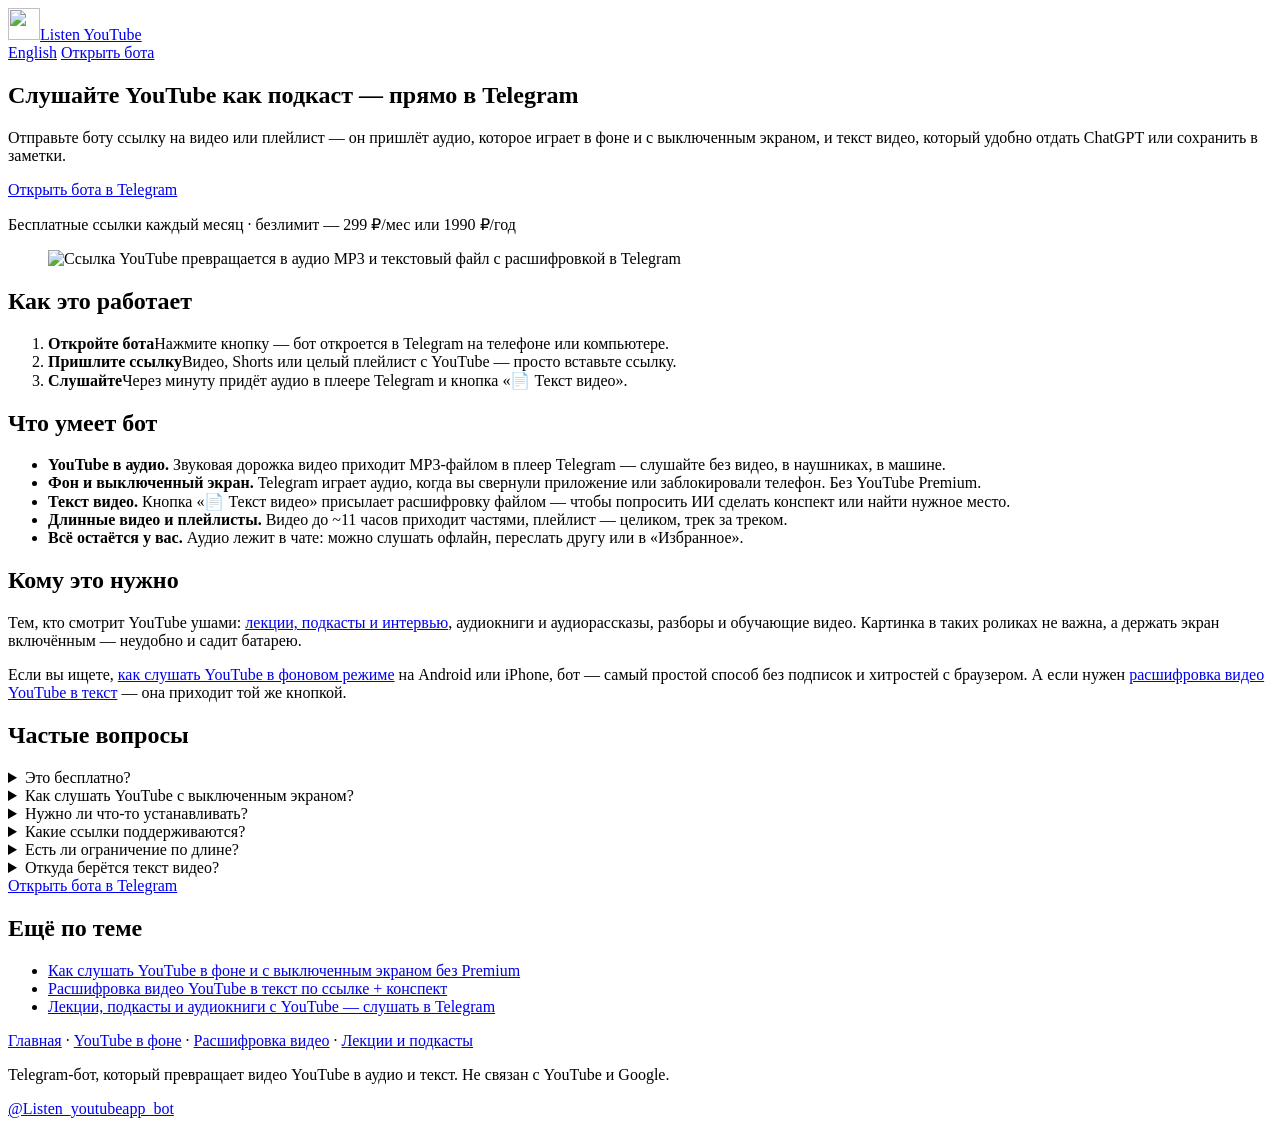
==== docs/index.html @ 63500a85 "Tune copy to real search phrasings (Google US/RU, Yandex suggest); transcript page → /rasshifrovka-v" ====
<!doctype html>
<html lang="ru">
<head>
<meta charset="utf-8">
<meta name="viewport" content="width=device-width, initial-scale=1">
<title>Видео YouTube в аудио — Telegram-бот: слушать в фоне + текст</title>
<meta name="description" content="Пришлите ссылку на YouTube в Telegram-бот — получите аудио для прослушивания в фоне и с выключенным экраном, а также текст видео. Лекции, подкасты, плейлисты.">
<meta name="theme-color" content="#0b0b0d">
<link rel="icon" href="/listen-youtube-bot/favicon.svg" type="image/svg+xml">
<link rel="stylesheet" href="/listen-youtube-bot/style.css">
<link rel="canonical" href="https://gotemapak.github.io/listen-youtube-bot/">
<link rel="alternate" hreflang="ru" href="https://gotemapak.github.io/listen-youtube-bot/">
<link rel="alternate" hreflang="en" href="https://gotemapak.github.io/listen-youtube-bot/en/">
<link rel="alternate" hreflang="x-default" href="https://gotemapak.github.io/listen-youtube-bot/en/">
<meta property="og:type" content="website">
<meta property="og:site_name" content="Listen YouTube bot">
<meta property="og:title" content="Видео YouTube в аудио — Telegram-бот: слушать в фоне + текст">
<meta property="og:description" content="Пришлите ссылку на YouTube в Telegram-бот — получите аудио для прослушивания в фоне и с выключенным экраном, а также текст видео. Лекции, подкасты, плейлисты.">
<meta property="og:url" content="https://gotemapak.github.io/listen-youtube-bot/">
<meta property="og:image" content="https://gotemapak.github.io/listen-youtube-bot/img/welcome-ru.png">
<meta property="og:image:width" content="1280">
<meta property="og:image:height" content="720">
<meta property="og:locale" content="ru_RU">
<meta property="og:locale:alternate" content="en_US">
<meta name="twitter:card" content="summary_large_image">
<link rel="alternate" type="text/plain" title="llms.txt" href="/listen-youtube-bot/llms.txt">
<script type="application/ld+json">
{
 "@context": "https://schema.org",
 "@graph": [
  {
   "@type": "WebSite",
   "@id": "https://gotemapak.github.io/listen-youtube-bot/#website",
   "url": "https://gotemapak.github.io/listen-youtube-bot/",
   "name": "Listen YouTube bot",
   "inLanguage": [
    "ru",
    "en"
   ]
  },
  {
   "@type": "SoftwareApplication",
   "@id": "https://gotemapak.github.io/listen-youtube-bot/#app",
   "name": "Listen YouTube — Telegram bot",
   "alternateName": "@Listen_youtubeapp_bot",
   "url": "https://t.me/Listen_youtubeapp_bot",
   "applicationCategory": "MultimediaApplication",
   "operatingSystem": "Telegram (Android, iOS, Windows, macOS, Linux, Web)",
   "inLanguage": [
    "ru",
    "en"
   ],
   "image": "https://gotemapak.github.io/listen-youtube-bot/img/welcome-ru.png",
   "description": "Пришлите ссылку на YouTube в Telegram-бот — получите аудио для прослушивания в фоне и с выключенным экраном, а также текст видео. Лекции, подкасты, плейлисты.",
   "featureList": [
    "YouTube to audio (MP3) in Telegram",
    "Background playback and screen-off listening",
    "Video transcript from YouTube subtitles",
    "Playlists and videos up to 11 hours"
   ],
   "offers": [
    {
     "@type": "Offer",
     "price": "0",
     "priceCurrency": "RUB",
     "description": "Free links every month"
    },
    {
     "@type": "Offer",
     "price": "299",
     "priceCurrency": "RUB",
     "description": "Unlimited, monthly"
    },
    {
     "@type": "Offer",
     "price": "1990",
     "priceCurrency": "RUB",
     "description": "Unlimited, yearly"
    }
   ]
  },
  {
   "@type": "WebPage",
   "@id": "https://gotemapak.github.io/listen-youtube-bot/",
   "url": "https://gotemapak.github.io/listen-youtube-bot/",
   "name": "Видео YouTube в аудио — Telegram-бот: слушать в фоне + текст",
   "description": "Пришлите ссылку на YouTube в Telegram-бот — получите аудио для прослушивания в фоне и с выключенным экраном, а также текст видео. Лекции, подкасты, плейлисты.",
   "inLanguage": "ru",
   "isPartOf": {
    "@id": "https://gotemapak.github.io/listen-youtube-bot/#website"
   },
   "about": {
    "@id": "https://gotemapak.github.io/listen-youtube-bot/#app"
   },
   "dateModified": "2026-10-07"
  },
  {
   "@type": "FAQPage",
   "mainEntity": [
    {
     "@type": "Question",
     "name": "Это бесплатно?",
     "acceptedAnswer": {
      "@type": "Answer",
      "text": "Да, каждый месяц даётся несколько бесплатных ссылок. Безлимит — 299 ₽ в месяц или 1990 ₽ в год, оформляется командой /pay в боте. За каждого приглашённого друга — +5 бонусных ссылок."
     }
    },
    {
     "@type": "Question",
     "name": "Как слушать YouTube с выключенным экраном?",
     "acceptedAnswer": {
      "@type": "Answer",
      "text": "Пришлите ссылку боту и включите полученное аудио в Telegram. Плеер Telegram продолжает играть в фоне и при заблокированном экране — на Android и на iPhone."
     }
    },
    {
     "@type": "Question",
     "name": "Нужно ли что-то устанавливать?",
     "acceptedAnswer": {
      "@type": "Answer",
      "text": "Нет. Достаточно Telegram на телефоне или компьютере — бот работает внутри него."
     }
    },
    {
     "@type": "Question",
     "name": "Какие ссылки поддерживаются?",
     "acceptedAnswer": {
      "@type": "Answer",
      "text": "Обычные видео YouTube, Shorts и плейлисты. Ссылки вида youtube.com/watch, youtu.be и m.youtube.com."
     }
    },
    {
     "@type": "Question",
     "name": "Есть ли ограничение по длине?",
     "acceptedAnswer": {
      "@type": "Answer",
      "text": "Видео до ~11 часов. Длинные записи приходят несколькими частями — так их принимает Telegram."
     }
    },
    {
     "@type": "Question",
     "name": "Откуда берётся текст видео?",
     "acceptedAnswer": {
      "@type": "Answer",
      "text": "Из субтитров YouTube: авторских, а если их нет — из автоматических. Если у ролика субтитров нет совсем, бот честно об этом скажет."
     }
    }
   ]
  }
 ]
}
</script>
</head>
<body>
<header class="top">
<a class="brand" href="/listen-youtube-bot/"><img src="/listen-youtube-bot/favicon.svg" width="32" height="32" alt="">Listen YouTube</a>
<nav><a href="/listen-youtube-bot/en/" hreflang="en" lang="en">English</a>
<a class="btn btn-sm" href="https://t.me/Listen_youtubeapp_bot?start=site_ru">Открыть бота</a></nav>
</header>
<main>
<section class="hero">
<h1>Слушайте YouTube как подкаст — прямо в Telegram</h1>
<p class="lead">Отправьте боту ссылку на видео или плейлист — он пришлёт аудио, которое играет в фоне и с выключенным экраном, и текст видео, который удобно отдать ChatGPT или сохранить в заметки.</p>
<a class="btn" href="https://t.me/Listen_youtubeapp_bot?start=site_ru">Открыть бота в Telegram</a>
<p class="note">Бесплатные ссылки каждый месяц · безлимит — 299 ₽/мес или 1990 ₽/год</p>
</section>
<figure class="shot"><img src="/listen-youtube-bot/img/welcome-ru.png" width="1280" height="720" alt="Ссылка YouTube превращается в аудио MP3 и текстовый файл с расшифровкой в Telegram" fetchpriority="high"></figure>
<section>
<h2>Как это работает</h2>
<ol class="steps">
<li><b>Откройте бота</b><span>Нажмите кнопку — бот откроется в Telegram на телефоне или компьютере.</span></li>
<li><b>Пришлите ссылку</b><span>Видео, Shorts или целый плейлист с YouTube — просто вставьте ссылку.</span></li>
<li><b>Слушайте</b><span>Через минуту придёт аудио в плеере Telegram и кнопка «📄 Текст видео».</span></li>
</ol>
</section>
<section>
<h2>Что умеет бот</h2>
<ul class="features">
<li><b>YouTube в аудио.</b> Звуковая дорожка видео приходит MP3-файлом в плеер Telegram — слушайте без видео, в наушниках, в машине.</li>
<li><b>Фон и выключенный экран.</b> Telegram играет аудио, когда вы свернули приложение или заблокировали телефон. Без YouTube Premium.</li>
<li><b>Текст видео.</b> Кнопка «📄 Текст видео» присылает расшифровку файлом — чтобы попросить ИИ сделать конспект или найти нужное место.</li>
<li><b>Длинные видео и плейлисты.</b> Видео до ~11 часов приходит частями, плейлист — целиком, трек за треком.</li>
<li><b>Всё остаётся у вас.</b> Аудио лежит в чате: можно слушать офлайн, переслать другу или в «Избранное».</li>
</ul>
</section>
<section>
<h2>Кому это нужно</h2>
<p>Тем, кто смотрит YouTube ушами: <a href="/listen-youtube-bot/lekcii-podkasty-audioknigi/">лекции, подкасты и интервью</a>, аудиокниги и аудиорассказы, разборы и обучающие видео. Картинка в таких роликах не важна, а держать экран включённым — неудобно и садит батарею.</p>
<p>Если вы ищете, <a href="/listen-youtube-bot/slushat-youtube-v-fone/">как слушать YouTube в фоновом режиме</a> на Android или iPhone, бот — самый простой способ без подписок и хитростей с браузером. А если нужен <a href="/listen-youtube-bot/rasshifrovka-video-youtube/">расшифровка видео YouTube в текст</a> — она приходит той же кнопкой.</p>
</section>
<section class="faq">
<h2>Частые вопросы</h2>
<details><summary>Это бесплатно?</summary><p>Да, каждый месяц даётся несколько бесплатных ссылок. Безлимит — 299 ₽ в месяц или 1990 ₽ в год, оформляется командой /pay в боте. За каждого приглашённого друга — +5 бонусных ссылок.</p></details>
<details><summary>Как слушать YouTube с выключенным экраном?</summary><p>Пришлите ссылку боту и включите полученное аудио в Telegram. Плеер Telegram продолжает играть в фоне и при заблокированном экране — на Android и на iPhone.</p></details>
<details><summary>Нужно ли что-то устанавливать?</summary><p>Нет. Достаточно Telegram на телефоне или компьютере — бот работает внутри него.</p></details>
<details><summary>Какие ссылки поддерживаются?</summary><p>Обычные видео YouTube, Shorts и плейлисты. Ссылки вида youtube.com/watch, youtu.be и m.youtube.com.</p></details>
<details><summary>Есть ли ограничение по длине?</summary><p>Видео до ~11 часов. Длинные записи приходят несколькими частями — так их принимает Telegram.</p></details>
<details><summary>Откуда берётся текст видео?</summary><p>Из субтитров YouTube: авторских, а если их нет — из автоматических. Если у ролика субтитров нет совсем, бот честно об этом скажет.</p></details>
</section>
<section class="final">
<a class="btn" href="https://t.me/Listen_youtubeapp_bot?start=site_ru">Открыть бота в Telegram</a>
</section>
<section>
<h2>Ещё по теме</h2>
<ul class="related">
<li><a href="/listen-youtube-bot/slushat-youtube-v-fone/">Как слушать YouTube в фоне и с выключенным экраном без Premium</a></li>
<li><a href="/listen-youtube-bot/rasshifrovka-video-youtube/">Расшифровка видео YouTube в текст по ссылке + конспект</a></li>
<li><a href="/listen-youtube-bot/lekcii-podkasty-audioknigi/">Лекции, подкасты и аудиокниги с YouTube — слушать в Telegram</a></li>
</ul>
</section>
</main>
<footer>
<nav><a href="/listen-youtube-bot/">Главная</a> · <a href="/listen-youtube-bot/slushat-youtube-v-fone/">YouTube в фоне</a> · <a href="/listen-youtube-bot/rasshifrovka-video-youtube/">Расшифровка видео</a> · <a href="/listen-youtube-bot/lekcii-podkasty-audioknigi/">Лекции и подкасты</a></nav>
<p>Telegram-бот, который превращает видео YouTube в аудио и текст. Не связан с YouTube и Google.</p>
<p><a href="https://t.me/Listen_youtubeapp_bot">@Listen_youtubeapp_bot</a></p>
</footer>
</body>
</html>
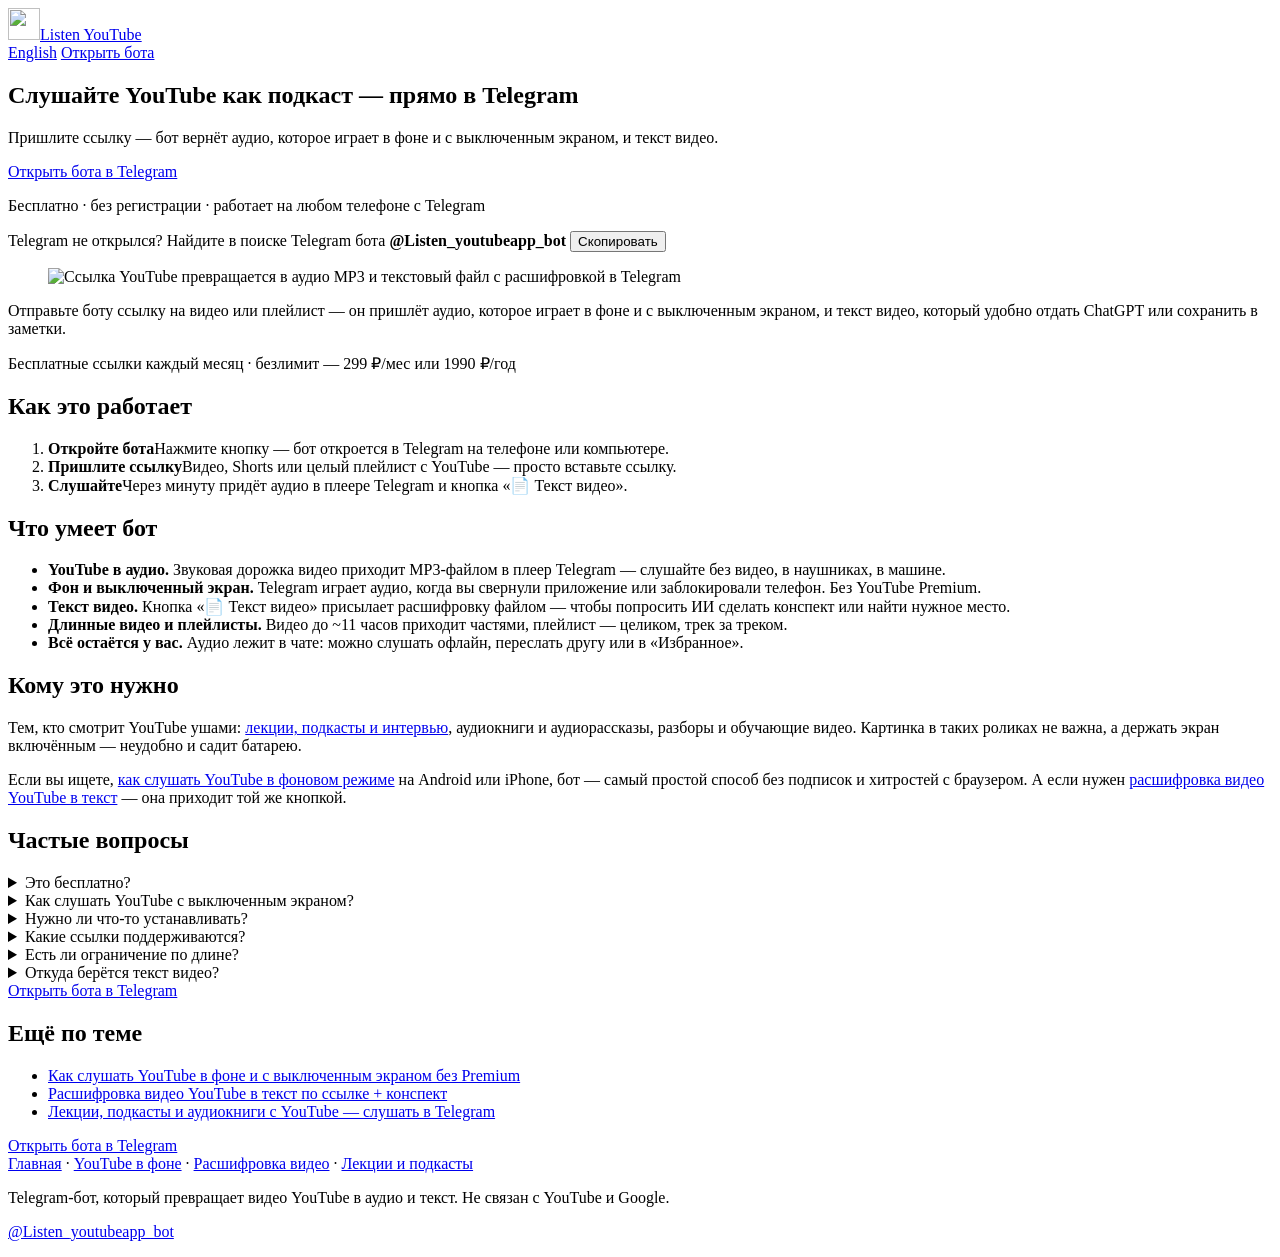
==== commit ada5e5e0: "Ad landing: compact first screen, big CTA, sticky CTA, Telegram fallback hint, ad source passthrough" ====
--- a/docs/index.html
+++ b/docs/index.html
@@ -92,7 +92,7 @@
    "about": {
     "@id": "https://gotemapak.github.io/listen-youtube-bot/#app"
    },
-   "dateModified": "2026-10-07"
+   "dateModified": "2026-10-08"
   },
   {
    "@type": "FAQPage",
@@ -150,6 +150,7 @@
  ]
 }
 </script>
+<meta name="google-site-verification" content="8WulXXeHGJh3L7MC95MB2Re9TBSGH2N17WCtMh0Dzd8">
 </head>
 <body>
 <header class="top">
@@ -160,11 +161,14 @@
 <main>
 <section class="hero">
 <h1>Слушайте YouTube как подкаст — прямо в Telegram</h1>
-<p class="lead">Отправьте боту ссылку на видео или плейлист — он пришлёт аудио, которое играет в фоне и с выключенным экраном, и текст видео, который удобно отдать ChatGPT или сохранить в заметки.</p>
-<a class="btn" href="https://t.me/Listen_youtubeapp_bot?start=site_ru">Открыть бота в Telegram</a>
-<p class="note">Бесплатные ссылки каждый месяц · безлимит — 299 ₽/мес или 1990 ₽/год</p>
-</section>
-<figure class="shot"><img src="/listen-youtube-bot/img/welcome-ru.png" width="1280" height="720" alt="Ссылка YouTube превращается в аудио MP3 и текстовый файл с расшифровкой в Telegram" fetchpriority="high"></figure>
+<p class="lead">Пришлите ссылку — бот вернёт аудио, которое играет в фоне и с выключенным экраном, и текст видео.</p>
+<a id="hero-cta" class="btn btn-big" href="https://t.me/Listen_youtubeapp_bot?start=site_ru">Открыть бота в Telegram</a>
+<p class="trust">Бесплатно · без регистрации · работает на любом телефоне с Telegram</p>
+<p id="fallback" class="fallback">Telegram не открылся? Найдите в поиске Telegram бота <b id="botname">@Listen_youtubeapp_bot</b> <button id="copy" type="button" data-done="Скопировано">Скопировать</button></p>
+</section>
+<figure class="shot"><img src="/listen-youtube-bot/img/welcome-ru-640.jpg" srcset="/listen-youtube-bot/img/welcome-ru-640.jpg 640w, /listen-youtube-bot/img/welcome-ru.png 1280w" sizes="(max-width: 800px) 100vw, 760px" width="1280" height="720" alt="Ссылка YouTube превращается в аудио MP3 и текстовый файл с расшифровкой в Telegram" fetchpriority="high"></figure>
+<p class="lead lead-below">Отправьте боту ссылку на видео или плейлист — он пришлёт аудио, которое играет в фоне и с выключенным экраном, и текст видео, который удобно отдать ChatGPT или сохранить в заметки.</p>
+<p class="note center">Бесплатные ссылки каждый месяц · безлимит — 299 ₽/мес или 1990 ₽/год</p>
 <section>
 <h2>Как это работает</h2>
 <ol class="steps">
@@ -209,10 +213,49 @@
 </ul>
 </section>
 </main>
+<div id="sticky" class="sticky"><a class="btn" href="https://t.me/Listen_youtubeapp_bot?start=site_ru">Открыть бота в Telegram</a></div>
 <footer>
 <nav><a href="/listen-youtube-bot/">Главная</a> · <a href="/listen-youtube-bot/slushat-youtube-v-fone/">YouTube в фоне</a> · <a href="/listen-youtube-bot/rasshifrovka-video-youtube/">Расшифровка видео</a> · <a href="/listen-youtube-bot/lekcii-podkasty-audioknigi/">Лекции и подкасты</a></nav>
 <p>Telegram-бот, который превращает видео YouTube в аудио и текст. Не связан с YouTube и Google.</p>
 <p><a href="https://t.me/Listen_youtubeapp_bot">@Listen_youtubeapp_bot</a></p>
 </footer>
+
+<script>
+(function(){
+  var m = /[?&](?:s|utm_campaign)=([A-Za-z0-9_-]{1,40})/.exec(location.search);
+  var links = document.querySelectorAll('a[href^="https://t.me/"]');
+  var i;
+  for (i = 0; i < links.length; i++) {
+    if (m) links[i].href = /start=/.test(links[i].href)
+      ? links[i].href.replace(/start=[^&]*/, 'start=' + m[1])
+      : links[i].href + '?start=' + m[1];
+    links[i].onclick = function(){
+      if (window.ym && window.YM_ID) { try { ym(window.YM_ID, 'reachGoal', 'tg_click'); } catch (e) {} }
+      var fb = document.getElementById('fallback');
+      if (fb) setTimeout(function(){ fb.className = 'fallback show'; }, 1500);
+    };
+  }
+  var btn = document.getElementById('copy');
+  if (btn) btn.onclick = function(){
+    var t = document.getElementById('botname');
+    var ok = false;
+    try {
+      var r = document.createRange(); r.selectNodeContents(t);
+      var sel = window.getSelection(); sel.removeAllRanges(); sel.addRange(r);
+      ok = document.execCommand('copy');
+    } catch (e) {}
+    if (ok) btn.innerHTML = btn.getAttribute('data-done');
+  };
+  var hero = document.getElementById('hero-cta'), bar = document.getElementById('sticky');
+  if (hero && bar) {
+    var check = function(){
+      var r = hero.getBoundingClientRect();
+      bar.className = (r.bottom < 0) ? 'sticky show' : 'sticky';
+    };
+    window.addEventListener('scroll', check, false);
+    check();
+  }
+})();
+</script>
 </body>
 </html>
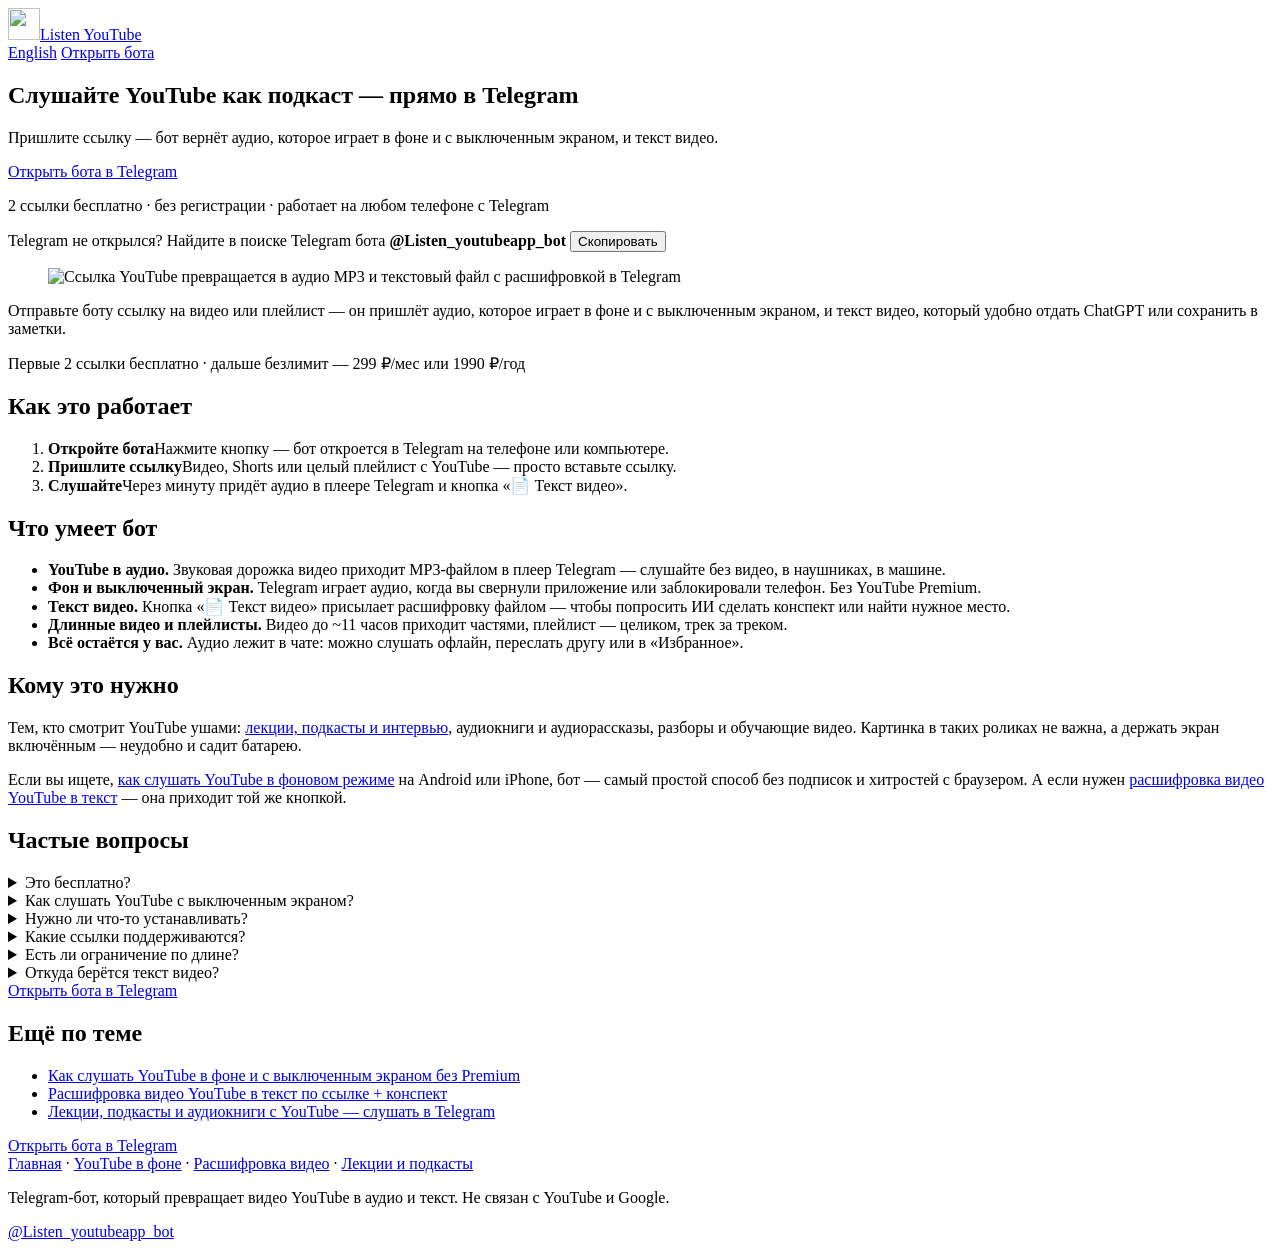
==== commit c1bae7ae: "Pricing copy: first 2 links free (one-time), no monthly refill — RU/EN, FAQ, JSON-LD, llms.txt Co-Au" ====
--- a/docs/index.html
+++ b/docs/index.html
@@ -11,7 +11,7 @@
 <link rel="canonical" href="https://gotemapak.github.io/listen-youtube-bot/">
 <link rel="alternate" hreflang="ru" href="https://gotemapak.github.io/listen-youtube-bot/">
 <link rel="alternate" hreflang="en" href="https://gotemapak.github.io/listen-youtube-bot/en/">
-<link rel="alternate" hreflang="x-default" href="https://gotemapak.github.io/listen-youtube-bot/en/">
+<link rel="alternate" hreflang="x-default" href="https://gotemapak.github.io/listen-youtube-bot/">
 <meta property="og:type" content="website">
 <meta property="og:site_name" content="Listen YouTube bot">
 <meta property="og:title" content="Видео YouTube в аудио — Telegram-бот: слушать в фоне + текст">
@@ -63,7 +63,7 @@
      "@type": "Offer",
      "price": "0",
      "priceCurrency": "RUB",
-     "description": "Free links every month"
+     "description": "First 2 links free (one-time)"
     },
     {
      "@type": "Offer",
@@ -102,7 +102,7 @@
      "name": "Это бесплатно?",
      "acceptedAnswer": {
       "@type": "Answer",
-      "text": "Да, каждый месяц даётся несколько бесплатных ссылок. Безлимит — 299 ₽ в месяц или 1990 ₽ в год, оформляется командой /pay в боте. За каждого приглашённого друга — +5 бонусных ссылок."
+      "text": "Первые 2 ссылки — бесплатно, чтобы попробовать. Дальше — безлимит за 299 ₽ в месяц или 1990 ₽ в год, оформляется командой /pay в боте. За каждого приглашённого друга — +5 бонусных ссылок."
      }
     },
     {
@@ -163,12 +163,12 @@
 <h1>Слушайте YouTube как подкаст — прямо в Telegram</h1>
 <p class="lead">Пришлите ссылку — бот вернёт аудио, которое играет в фоне и с выключенным экраном, и текст видео.</p>
 <a id="hero-cta" class="btn btn-big" href="https://t.me/Listen_youtubeapp_bot?start=site_ru">Открыть бота в Telegram</a>
-<p class="trust">Бесплатно · без регистрации · работает на любом телефоне с Telegram</p>
+<p class="trust">2 ссылки бесплатно · без регистрации · работает на любом телефоне с Telegram</p>
 <p id="fallback" class="fallback">Telegram не открылся? Найдите в поиске Telegram бота <b id="botname">@Listen_youtubeapp_bot</b> <button id="copy" type="button" data-done="Скопировано">Скопировать</button></p>
 </section>
 <figure class="shot"><img src="/listen-youtube-bot/img/welcome-ru-640.jpg" srcset="/listen-youtube-bot/img/welcome-ru-640.jpg 640w, /listen-youtube-bot/img/welcome-ru.png 1280w" sizes="(max-width: 800px) 100vw, 760px" width="1280" height="720" alt="Ссылка YouTube превращается в аудио MP3 и текстовый файл с расшифровкой в Telegram" fetchpriority="high"></figure>
 <p class="lead lead-below">Отправьте боту ссылку на видео или плейлист — он пришлёт аудио, которое играет в фоне и с выключенным экраном, и текст видео, который удобно отдать ChatGPT или сохранить в заметки.</p>
-<p class="note center">Бесплатные ссылки каждый месяц · безлимит — 299 ₽/мес или 1990 ₽/год</p>
+<p class="note center">Первые 2 ссылки бесплатно · дальше безлимит — 299 ₽/мес или 1990 ₽/год</p>
 <section>
 <h2>Как это работает</h2>
 <ol class="steps">
@@ -194,7 +194,7 @@
 </section>
 <section class="faq">
 <h2>Частые вопросы</h2>
-<details><summary>Это бесплатно?</summary><p>Да, каждый месяц даётся несколько бесплатных ссылок. Безлимит — 299 ₽ в месяц или 1990 ₽ в год, оформляется командой /pay в боте. За каждого приглашённого друга — +5 бонусных ссылок.</p></details>
+<details><summary>Это бесплатно?</summary><p>Первые 2 ссылки — бесплатно, чтобы попробовать. Дальше — безлимит за 299 ₽ в месяц или 1990 ₽ в год, оформляется командой /pay в боте. За каждого приглашённого друга — +5 бонусных ссылок.</p></details>
 <details><summary>Как слушать YouTube с выключенным экраном?</summary><p>Пришлите ссылку боту и включите полученное аудио в Telegram. Плеер Telegram продолжает играть в фоне и при заблокированном экране — на Android и на iPhone.</p></details>
 <details><summary>Нужно ли что-то устанавливать?</summary><p>Нет. Достаточно Telegram на телефоне или компьютере — бот работает внутри него.</p></details>
 <details><summary>Какие ссылки поддерживаются?</summary><p>Обычные видео YouTube, Shorts и плейлисты. Ссылки вида youtube.com/watch, youtu.be и m.youtube.com.</p></details>
